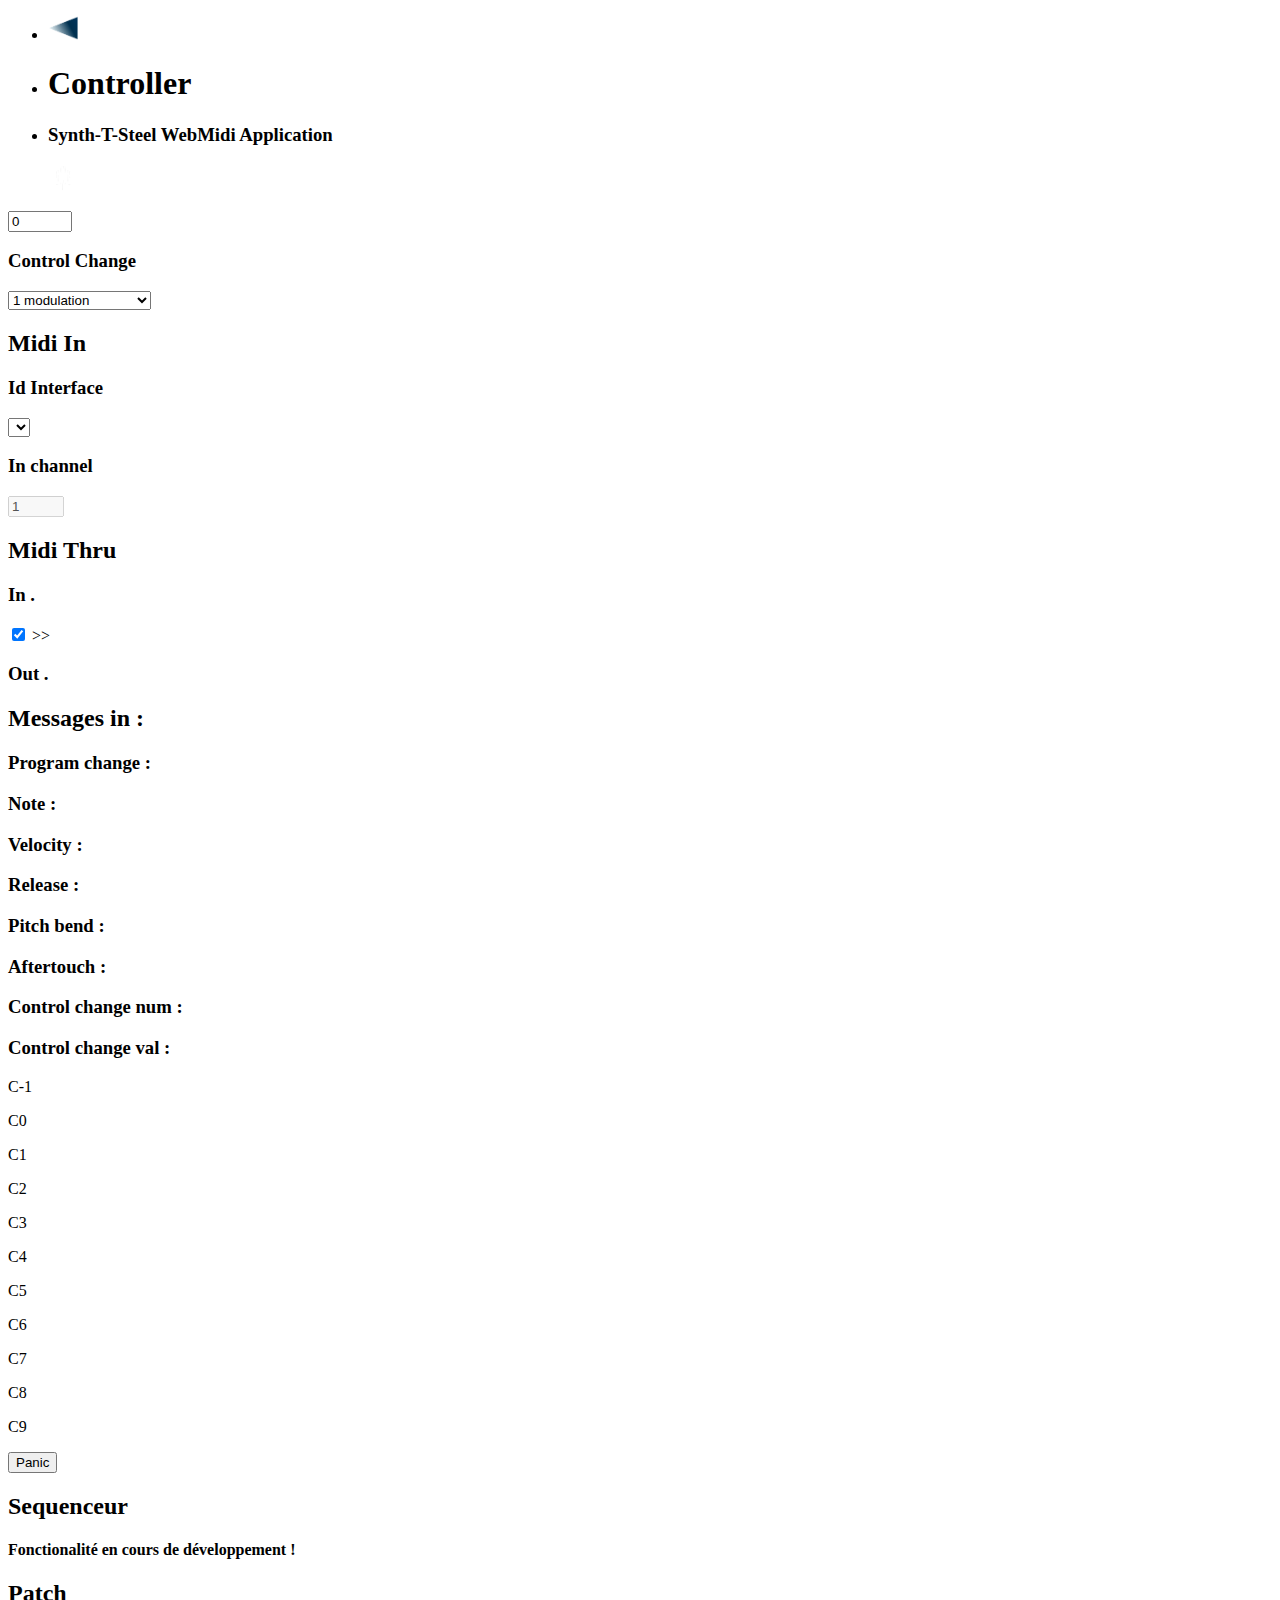
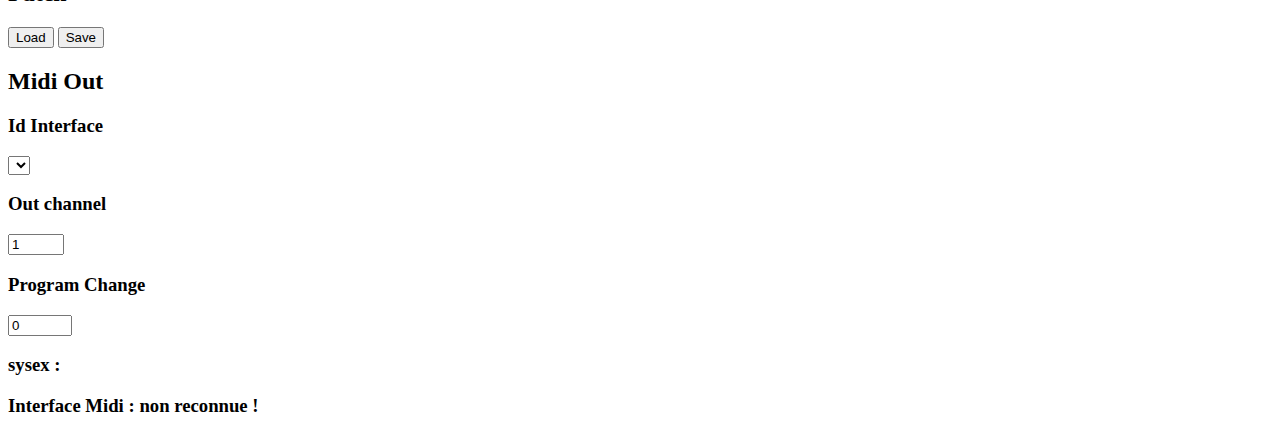
==== alphaJunoPanel.html @ cd599bf4 "Add files via upload" ====
<!DOCTYPE html>
<html lang="fr">
<head>
    <meta charset="UTF-8">
    <meta http-equiv="X-UA-Compatible" content="IE=edge">
    <meta name="viewport" content="width=device-width, initial-scale=1.0">
    <link rel="icon" type="image/png" href="img/icn-STS.png"/>
    <title>Alpha Juno</title>
    <link rel="stylesheet" href="css/style.css">
</head>

<body class="unselectable">
    <!--- Barre de navigation -->
    <nav>  
        <ul>
            <li>
                <div>
                    <a href="./index.html" >
                        <img src="img/icnRetour.png" width="30" height="24" class="power">
                    </a>
                </div>
            </li>
        </ul>
        <ul>
            <li class="horizontale">
                <h1 id="titre-controller"></h1>
                <h1 >Controller</h1>
            </li>            
        </ul>  
        <ul>
            <li>
                <h3 >Synth-T-Steel WebMidi Application</h3>
            </li>
            <img src="img/icn-STS Blanc.png" width="30" height="26" class="">
        </ul>  
    </nav>
    <!---->
    
    
    <!-- Page Juno 2 Panel : contient les controls Sysex du Juno --->
    <main> 
        <!-- Vidéo de présentation -->
        <div class="video invisible"></div>
        <!---->

        <!-- Midi -->
        <section class="midiStandard">
            <!-- Synth -->
            <div class="">
                <div id="device" class="verticale module"></div>
            </div>

            <!-- Control Change -->
            <section>
                <!-- Potentiomètre -->
                <div class="potentiometre" id="stdMidiCtrlChg"></div>
                <!---->
            </section>
            <!---->
            
            <!-- Midi In -->
            <section>
                <div class="module horizontale">
                    <div>
                        <h2 class="select">Midi In</h2>
                        <h3 class="select">Id Interface</h3>
                        <select name="intMidiIn" id="intMidiIn" class="intMidi"></select>
                        
                        <h3  class="select">In channel</h3>
                        <input disabled type="number" name="chnMidiIn"  id="chnMidiIn"  class="val1-16" min="1" max="16" value="1">                         
                        
                        <h2 class="select">Midi Thru</h2>
                        <div class="horizontale">
                            <h3>In .</h3>
                            <div>
                                <input type="checkbox" name="activeThru" id="activeThru" checked>
                                <label class="checkbox" for="activeThru">>></label> 
                            </div>
                            <h3 >Out .</h3>
                        </div>
                    </div>

                    <div>
                        <h2  class="select">Messages in :</h2>
                        <div class="inline" id="pgChgMidiIn">
                            <h3 >Program change :</h3>
                        </div>

                        <div class="inline" id="noteMidiIn">
                            <h3 >Note :</h3>
                        </div>

                        <div class="inline" id="velMidiIn">
                            <h3 >Velocity :</h3>
                        </div>
                        
                        <div class="inline" id="relMidiIn">
                            <h3 >Release :</h3>
                        </div>

                        <div class="inline" id="pitchMidiIn">
                            <h3 >Pitch bend :</h3>
                        </div>
                        
                        <div class="inline" id="aftchMidiIn">
                            <h3 >Aftertouch :</h3>
                        </div>

                        <div class="inline" id="cChgNumMidiIn">
                            <h3 >Control change num :</h3>
                        </div>
                        
                        <div class="inline" id="cChgMidiIn">
                            <h3 >Control change val :</h3>
                        </div>
                    </div>    
                </div>
            </section>
            <!---->
        </section>

        <!-- Clavier virtuel -->
        <section class="clavier overflowAuto verticale" id="clavier"></section>
        <!---->
        
        <!-- Sequenceur -->
        <div class="verticale sequenceur" id="sequenceur">
            <h2>Sequenceur</h2>
            <h4>Fonctionalité en cours de développement !</h4>
        </div>
        <!---->

        <!-------------------------------------------------------------------------------------->
        <!-- Panel -->
        <div class="panel" id="panel">            

            <!-- Patch -->
            <div class="verticale module">
                <h2>Patch</h2>
                <div class="horizontale">
                    <button class="btn-ls" id="load">Load</button>  
                    <button class="btn-ls" id="save">Save</button> 
                </div>

                
                <h2>Midi Out</h2>
                <div class="horizontale">
                    <div class="verticale">
                        <h3>Id Interface</h3>
                        <select name="intMidiOut" class="intMidi" id="intMidiOut"></select>                        
                    </div>
                    
                    <div class="verticale">
                        <h3>Out channel</h3>
                        <input type="number" name="chnMidiOut" id="chnMidiOut" class="val1-16" min="1" max="16" value="1">         
                    </div>
                </div>
                    <div class="verticale">
                        <div class="verticale">
                            <h3 class="select">Program Change</h3>
                            <input type="number" name="pgChgMidiOut" id="pgChgMidiOut" class="val0-127" min="0" max="127" value="0">
                        </div>
                    </div>

                <div class="visusysex">
                    <h3 id="sysex" class="inline">sysex :</h3>
                </div>
            </div>
            

            <!-- Global -->
            <div class = "horizontale">
                <div id="global" class="verticale module"></div>
            </div>

            <!-- Oscillateurs -->
            <div class = "horizontale">
                <!-- DCO -->
                <div id="dco" class="verticale module"></div>
            </div>
            
            <!-- Amplis -->
            <div class="horizontale">
                <!-- VCA -->
                <div id="vca" class="verticale module"></div>
            </div>

            <!-- Filtres -->
            <div class="horizontale">
                <!-- VCF -->
                <div id="vcf" class="verticale module"></div>
            </div>

            
            <!-- Enveloppes -->
            <div class="horizontale">
                <div class="verticale">                    
                    <!-- Env -->
                    <div id="env" class="verticale module"></div>
                </div>
            </div>

            <!-- LFO -->
            <div class="horizontale">
                <!-- LFO -->
                <div id="lfo" class="verticale module"></div>
            </div>

            <!-- Chorus -->
            <div class="horizontale">
                <!-- Chorus -->
                <div id="chorus" class="verticale module"></div>
            </div>
        </div>
        <!-------------------------------------------------------------------------------------->


        <!-- Interface -->
        <section class="infoMidi overflowAuto interfaceDetect" id="interfaceDetect">
            <h3 class="erreur" id="listInt">Interface Midi : non reconnue !</h3>
        </section>    
        <!---->
    </main>


        <!-- Script JS -->
        
            <!-- jQuery CDN
                <script src="jQuery.js"></script>  
            -->
            <script src="https://code.jquery.com/jquery-3.6.0.min.js" integrity="sha256-/xUj+3OJU5yExlq6GSYGSHk7tPXikynS7ogEvDej/m4=" crossorigin="anonymous"></script>
            
            <!-- Elements JS -->
            <script src="fonctions.js"></script>
            <script src="clavier.js"></script> 
            <script src="potentiometre.js"></script>                 
            <script src="miniPot.js"></script> 
            <script src="synths.js"></script> 
            <script src="alphaJunoPanel.js"></script>                
            <script src="alphaJunoMidiCtrl.js"></script> 
            
            <!-- webMidi CDN
                <script src="https://cdnjs.cloudflare.com/ajax/libs/p5.js/1.4.0/p5.js"></script>
                <script src="https://cdn.jsdelivr.net/npm/webmidi@3.0.0-alpha.16/dist/webmidi.iife.js"></script>
            -->
            <!-- webMidi JS -->
            <script src="webmidi.iife.js"></script>
            <script src="WebMidiApp.js"></script>  
            
        <!---->
</body>

</html>
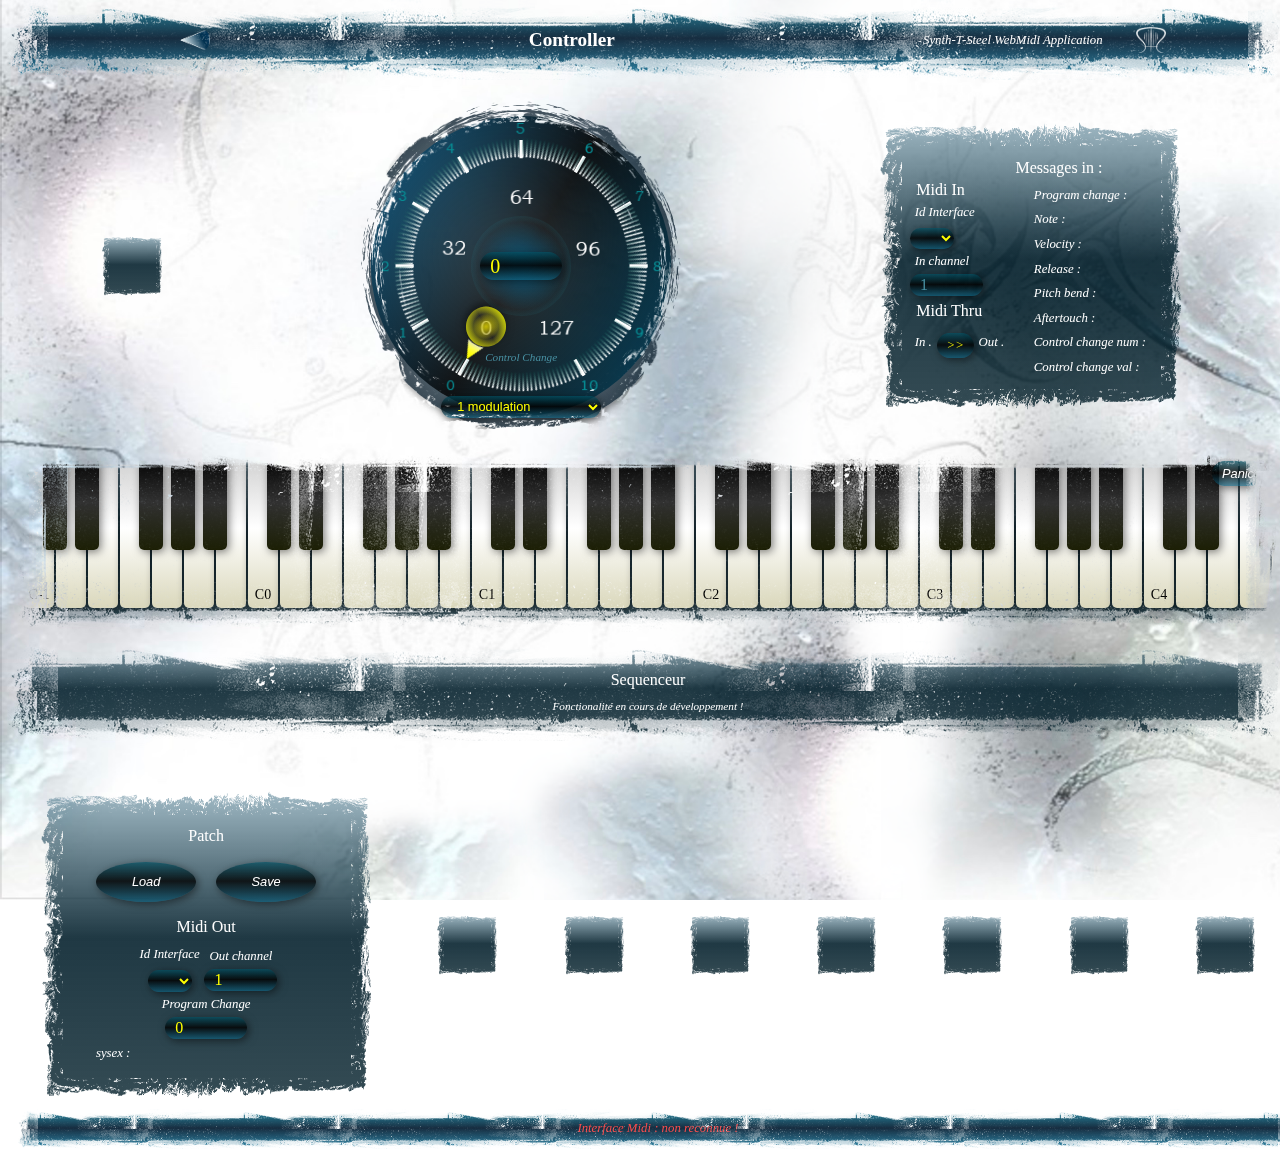
==== commit 63ac389a: "Update alphaJunoPanel.html" ====
--- a/alphaJunoPanel.html
+++ b/alphaJunoPanel.html
@@ -80,7 +80,7 @@
                         </div>
                     </div>
 
-                    <div>
+                    <div id="message-in">
                         <h2  class="select">Messages in :</h2>
                         <div class="inline" id="pgChgMidiIn">
                             <h3 >Program change :</h3>
--- a/css/style.css
+++ b/css/style.css
@@ -0,0 +1,1435 @@
+@charset "UTF-8";
+/* --------------------------------------------------------------------------------------------
+    Tony Steel
+
+    Web-Midi-App
+        style.sass
+            08/04/2022
+    -------------------------------------------------------------------------------------------*/
+/* Import */
+/* Tools */
+/* --------------------------------------------------------------------------------------------
+    Tony Steel
+
+    Web-Midi-App
+        _variables.sass
+            08/04/2022
+    -------------------------------------------------------------------------------------------*/
+/* Variables */
+/* Ombre et Lueur au survol */
+/* Fonds (Background) */
+/* Boutons */
+/* fond Potentiometres */
+/* Couleur */
+/* --------------------------------------------------------------------------------------------
+    Tony Steel
+
+    Web-Midi-App
+        _extends.sass
+            08/04/2022
+    -------------------------------------------------------------------------------------------*/
+/* extends */
+.module {
+  display: -webkit-box;
+  display: -ms-flexbox;
+  display: flex;
+  width: auto;
+  max-width: 95vw;
+  height: auto;
+  -ms-flex-wrap: wrap;
+      flex-wrap: wrap;
+  padding: 30px;
+  background: -webkit-gradient(linear, left bottom, left top, from(rgba(1, 30, 41, 0.8)), color-stop(52.21%, rgba(7, 35, 47, 0.9)), to(rgba(18, 82, 111, 0.4)));
+  background: linear-gradient(0deg, rgba(1, 30, 41, 0.8) 0%, rgba(7, 35, 47, 0.9) 52.21%, rgba(18, 82, 111, 0.4) 100%);
+  -webkit-mask-box-image: url("../img/masque-horizontale.png") 100;
+}
+
+.center {
+  display: -webkit-box;
+  display: -ms-flexbox;
+  display: flex;
+  -webkit-box-align: center;
+      -ms-flex-align: center;
+          align-items: center;
+  -webkit-box-pack: center;
+      -ms-flex-pack: center;
+          justify-content: center;
+}
+
+.bottom {
+  display: -webkit-box;
+  display: -ms-flexbox;
+  display: flex;
+  -webkit-box-align: bottom;
+      -ms-flex-align: bottom;
+          align-items: bottom;
+  -webkit-box-pack: center;
+      -ms-flex-pack: center;
+          justify-content: center;
+}
+
+.verticale {
+  display: -webkit-box;
+  display: -ms-flexbox;
+  display: flex;
+  -webkit-box-orient: vertical;
+  -webkit-box-direction: normal;
+      -ms-flex-direction: column;
+          flex-direction: column;
+  -webkit-box-align: center;
+      -ms-flex-align: center;
+          align-items: center;
+}
+
+.horizontale {
+  display: -webkit-box;
+  display: -ms-flexbox;
+  display: flex;
+  -webkit-box-orient: horizontal;
+  -webkit-box-direction: normal;
+      -ms-flex-direction: row;
+          flex-direction: row;
+  -ms-flex-wrap: wrap;
+      flex-wrap: wrap;
+  -webkit-box-align: center;
+      -ms-flex-align: center;
+          align-items: center;
+}
+
+.space-around {
+  width: 100%;
+  -ms-flex-pack: distribute;
+      justify-content: space-around;
+}
+
+/* --------------------------------------------------------------------------------------------
+    Tony Steel
+
+    Web-Midi-App
+        _mixins.sass
+            08/04/2022
+    -------------------------------------------------------------------------------------------*/
+/* Mixins */
+/* General */
+/* --------------------------------------------------------------------------------------------
+    Tony Steel
+
+    Web-Midi-App
+        _body.sass
+            08/04/2022
+    -------------------------------------------------------------------------------------------*/
+/* Corps de la page */
+body {
+  background: transparent url("../img/Cerfs Volants.png") 0% 0% no-repeat padding-box;
+  background-attachment: fixed;
+  background-size: cover;
+  max-width: 1500px;
+}
+
+main {
+  width: 99vw;
+  margin-top: 30px;
+  padding-top: 1px;
+  -webkit-box-orient: vertical;
+  -webkit-box-direction: normal;
+      -ms-flex-direction: column;
+          flex-direction: column;
+  -ms-flex-pack: distribute;
+      justify-content: space-around;
+}
+
+.unselectable {
+  -webkit-user-select: none;
+     -moz-user-select: none;
+      -ms-user-select: none;
+          user-select: none;
+}
+
+/* Texte */
+html {
+  font-family: Bookman Old Style;
+  font-size: 16px;
+  font-style: normal;
+  font-weight: normal;
+  text-align: left;
+  vertical-align: top;
+  color: white;
+}
+
+a {
+  display: -webkit-box;
+  display: -ms-flexbox;
+  display: flex;
+  text-align: center;
+  font-size: 0.8em;
+  font-weight: normal;
+  font-style: italic;
+  color: white;
+}
+
+h1 {
+  font-size: 1.2em;
+  font-style: normal;
+  font-weight: bold;
+  margin: 0.4rem;
+}
+
+h2 {
+  font-size: 1em;
+  font-weight: normal;
+  font-style: normal;
+  color: white;
+  margin: 0.4rem;
+}
+
+h3 {
+  font-size: 0.8em;
+  font-weight: normal;
+  font-style: italic;
+  color: white;
+  margin: 0.3rem;
+}
+
+h4 {
+  font-size: 0.7em;
+  font-weight: normal;
+  font-style: italic;
+  color: white;
+  margin: 0.3rem;
+}
+
+p {
+  color: yellow;
+  margin: 0.2rem;
+}
+
+/* --------------------------------------------------------------------------------------------
+    Tony Steel
+
+    Web-Midi-App
+        _nav.sass
+            08/04/2022
+    -------------------------------------------------------------------------------------------*/
+/* Barre de navigation */
+nav {
+  z-index: 3;
+  width: 100vw;
+  height: 80px;
+  position: fixed;
+  margin-top: -30px;
+  background: -webkit-gradient(linear, left bottom, left top, from(rgba(21, 126, 164, 0.9)), color-stop(52.21%, rgba(10, 33, 53, 0.95)), to(rgba(17, 134, 163, 0.9)));
+  background: linear-gradient(0deg, rgba(21, 126, 164, 0.9) 0%, rgba(10, 33, 53, 0.95) 52.21%, rgba(17, 134, 163, 0.9) 100%);
+  -webkit-mask-box-image: url("../img/Trame2.png") 40 repeat;
+  display: -webkit-box;
+  display: -ms-flexbox;
+  display: flex;
+  -ms-flex-pack: distribute;
+      justify-content: space-around;
+}
+
+nav > ul {
+  list-style: none;
+  display: -webkit-box;
+  display: -ms-flexbox;
+  display: flex;
+  -webkit-box-pack: center;
+      -ms-flex-pack: center;
+          justify-content: center;
+  -webkit-column-gap: 1em;
+          column-gap: 1em;
+  -webkit-box-align: center;
+      -ms-flex-align: center;
+          align-items: center;
+}
+
+#thePool {
+  display: -webkit-box;
+  display: -ms-flexbox;
+  display: flex;
+  -webkit-box-align: center;
+      -ms-flex-align: center;
+          align-items: center;
+}
+
+/* --------------------------------------------------------------------------------------------
+    Tony Steel
+
+    Web-Midi-App
+        _footer.sass
+            08/04/2022
+    -------------------------------------------------------------------------------------------*/
+/* Pied de page */
+.interfaceDetect {
+  width: 100vw;
+  height: 40px;
+  text-align: center;
+  background: -webkit-gradient(linear, left bottom, left top, from(rgba(21, 126, 164, 0.9)), color-stop(52.21%, rgba(10, 33, 53, 0.95)), to(rgba(17, 134, 163, 0.9)));
+  background: linear-gradient(0deg, rgba(21, 126, 164, 0.9) 0%, rgba(10, 33, 53, 0.95) 52.21%, rgba(17, 134, 163, 0.9) 100%);
+  -webkit-mask-box-image: url("../img/Trame2.png") 50 repeat;
+}
+
+.interfaceDetect > h3 {
+  color: white;
+  margin-top: 12px;
+}
+
+.interfaceDetect .erreur {
+  color: #f94c4c;
+}
+
+/* Layout */
+/* --------------------------------------------------------------------------------------------
+    Tony Steel
+
+    Web-Midi-App
+        _panel.sass
+            08/04/2022
+    -------------------------------------------------------------------------------------------*/
+/* Panneau de controls modulaires */
+.panel {
+  display: -webkit-box;
+  display: -ms-flexbox;
+  display: flex;
+  -ms-flex-wrap: wrap;
+      flex-wrap: wrap;
+  -ms-flex-pack: distribute;
+      justify-content: space-around;
+  -webkit-box-align: center;
+      -ms-flex-align: center;
+          align-items: center;
+  justify-items: center;
+  align-items: center;
+  width: 100vw;
+  padding-top: 50px;
+  /* @extend pour l'exercice mais dans ce cas présent il ne sert à rien */
+}
+
+.midiStandard {
+  display: -webkit-box;
+  display: -ms-flexbox;
+  display: flex;
+  -ms-flex-wrap: wrap;
+      flex-wrap: wrap;
+  -ms-flex-pack: distribute;
+      justify-content: space-around;
+  -webkit-box-align: center;
+      -ms-flex-align: center;
+          align-items: center;
+  margin-top: 60px;
+}
+
+.stdMidiCtrlChg > h3 {
+  color: black;
+}
+
+.infoMidi {
+  margin: 10px;
+  display: -webkit-box;
+  display: -ms-flexbox;
+  display: flex;
+  -webkit-box-orient: vertical;
+  -webkit-box-direction: normal;
+      -ms-flex-direction: column;
+          flex-direction: column;
+  -webkit-box-align: top;
+      -ms-flex-align: top;
+          align-items: top;
+  margin-left: 10px;
+}
+
+.visusysex {
+  width: 270px;
+  height: 30px;
+  display: -webkit-box;
+  display: -ms-flexbox;
+  display: flex;
+}
+
+.overflowAuto {
+  overflow: auto;
+}
+
+.overflowScroll {
+  overflow: scroll;
+}
+
+.overflowHidden {
+  overflow: hidden;
+}
+
+.inline {
+  display: -webkit-box;
+  display: -ms-flexbox;
+  display: flex;
+  -webkit-box-orient: horizontal;
+  -webkit-box-direction: normal;
+      -ms-flex-direction: row;
+          flex-direction: row;
+  -webkit-box-pack: start;
+      -ms-flex-pack: start;
+          justify-content: flex-start;
+  -webkit-box-align: center;
+      -ms-flex-align: center;
+          align-items: center;
+  padding-left: 20px;
+}
+
+ul {
+  display: -webkit-box;
+  display: -ms-flexbox;
+  display: flex;
+  -ms-flex-pack: distribute;
+      justify-content: space-around;
+  list-style-type: none;
+}
+
+li {
+  margin: 10px;
+}
+
+.power {
+  border-radius: 20px;
+}
+
+.power:hover {
+  -webkit-filter: sepia(100%);
+          filter: sepia(100%);
+}
+
+.cell {
+  width: 84px;
+  height: 90p;
+  padding: 4px;
+  display: -webkit-box;
+  display: -ms-flexbox;
+  display: flex;
+  -webkit-box-pack: center;
+      -ms-flex-pack: center;
+          justify-content: center;
+  -webkit-box-align: center;
+      -ms-flex-align: center;
+          align-items: center;
+  margin-top: 0px;
+  /*border: 1px solid rgb(255, 255, 255);*/
+}
+
+.cell-double {
+  width: 176px;
+  height: 84px;
+  display: -webkit-box;
+  display: -ms-flexbox;
+  display: flex;
+  -webkit-box-pack: center;
+      -ms-flex-pack: center;
+          justify-content: center;
+  -webkit-box-align: center;
+      -ms-flex-align: center;
+          align-items: center;
+  /*border: 1px solid rgb(255, 255, 255);*/
+}
+
+.cell-demi-double {
+  width: 164px;
+  height: 42px;
+  display: -webkit-box;
+  display: -ms-flexbox;
+  display: flex;
+  -webkit-box-pack: center;
+      -ms-flex-pack: center;
+          justify-content: center;
+  -webkit-box-align: center;
+      -ms-flex-align: center;
+          align-items: center;
+  /*border: 1px solid rgb(255, 255, 255);*/
+}
+
+.titre {
+  padding-top: 0px;
+}
+
+/*--------------------------------------------------------------------------------------------------*/
+/* Sequenceur */
+.seq {
+  width: auto;
+  height: auto;
+  -ms-flex-wrap: wrap;
+      flex-wrap: wrap;
+  -webkit-box-pack: center;
+      -ms-flex-pack: center;
+          justify-content: center;
+  margin: 10px;
+}
+
+.seqCmd {
+  margin-top: 10px;
+}
+
+/* Components */
+/* --------------------------------------------------------------------------------------------
+    Tony Steel
+
+    Web-Midi-App
+        _image.sass
+            08/04/2022
+    -------------------------------------------------------------------------------------------*/
+/* Images */
+img {
+  margin: 3px;
+  font-size: 1.2em;
+  font-style: normal;
+  font-weight: bold;
+}
+
+.image {
+  width: 300px;
+  -webkit-mask-box-image: url("../img/Trame2.png");
+}
+
+.logo {
+  -webkit-box-shadow: 2px 2px 8px 0px rgba(0, 0, 0, 0.5);
+          box-shadow: 2px 2px 8px 0px rgba(0, 0, 0, 0.5);
+  width: 110px;
+}
+
+.logo:hover {
+  -webkit-box-shadow: 0px 0px 15px 2px rgba(255, 255, 255, 0.4);
+          box-shadow: 0px 0px 15px 2px rgba(255, 255, 255, 0.4);
+}
+
+.icn {
+  width: 40px;
+  background: linear-gradient(-30deg, rgba(0, 99, 152, 0.7) 0%, rgba(0, 0, 0, 0.8) 50%, #094762 100%);
+  -webkit-box-shadow: 2px 2px 8px 0px rgba(0, 0, 0, 0.5);
+          box-shadow: 2px 2px 8px 0px rgba(0, 0, 0, 0.5);
+}
+
+.icn:hover {
+  -webkit-box-shadow: 0px 0px 15px 2px rgba(255, 255, 255, 0.4);
+          box-shadow: 0px 0px 15px 2px rgba(255, 255, 255, 0.4);
+}
+
+/* Vidéos en incrustation */
+.video {
+  z-index: 2;
+  position: absolute;
+  width: 70vw;
+  height: 40vw;
+  margin: 10vw;
+  top: 2em;
+  left: 1em;
+  background: -webkit-gradient(linear, left bottom, left top, from(rgba(1, 30, 41, 0.7)), color-stop(52.21%, rgba(7, 48, 59, 0.8)), to(rgba(67, 103, 128, 0.6)));
+  background: linear-gradient(0deg, rgba(1, 30, 41, 0.7) 0%, rgba(7, 48, 59, 0.8) 52.21%, rgba(67, 103, 128, 0.6) 100%);
+  -webkit-mask-box-image: url("../img/masque-horizontale.png") 100;
+}
+
+.invisible {
+  display: none;
+}
+
+iframe {
+  width: 100%;
+  height: 100%;
+  margin: 0vw;
+}
+
+/* --------------------------------------------------------------------------------------------
+    Tony Steel
+
+    Web-Midi-App
+        _body.sass
+            08/04/2022
+    -------------------------------------------------------------------------------------------*/
+/* Clavier virtuel: 10 octaves de C-1 à C9 */
+.clavier {
+  z-index: 1;
+  width: 97.5vw;
+  height: 180px;
+  padding: 10px;
+  display: -webkit-box;
+  display: -ms-flexbox;
+  display: flex;
+  position: -webkit-sticky;
+  position: sticky;
+  top: 70px;
+  -webkit-box-align: start;
+      -ms-flex-align: start;
+          align-items: flex-start;
+  -webkit-mask-box-image: url("../img/Trame2.png") 30 repeat;
+}
+
+/*---*/
+/* Icone d'ouverture clavier */
+/*---*/
+/* div Touches blanches */
+.clavBlanche {
+  display: -webkit-box;
+  display: -ms-flexbox;
+  display: flex;
+  -webkit-box-align: bottom;
+      -ms-flex-align: bottom;
+          align-items: bottom;
+  position: absolute;
+  height: inherit;
+  padding: 5px;
+  top: 1px;
+  margin: 0px;
+  background: -webkit-gradient(linear, left bottom, left top, from(rgba(1, 30, 41, 0.8)), color-stop(52.21%, rgba(7, 35, 47, 0.9)), to(rgba(18, 82, 111, 0.4)));
+  background: linear-gradient(0deg, rgba(1, 30, 41, 0.8) 0%, rgba(7, 35, 47, 0.9) 52.21%, rgba(18, 82, 111, 0.4) 100%);
+  -webkit-mask-box-image: url("../img/Trame2.png") 50 repeat;
+}
+
+/*---*/
+/* div Touches noires */
+.clavNoire {
+  display: -webkit-box;
+  display: -ms-flexbox;
+  display: flex;
+  position: absolute;
+  top: 13px;
+  padding-left: 16px;
+  padding-top: 0px;
+}
+
+/*---*/
+/* Touche blanche */
+.tchBlanche {
+  width: 30px;
+  height: 160px;
+  margin: 1px;
+  padding: 0;
+  border-radius: 5px;
+  background: -webkit-gradient(linear, left bottom, left top, from(#dad7bb), color-stop(white), to(#cacaca));
+  background: linear-gradient(0deg, #dad7bb, white, #cacaca);
+  -webkit-box-shadow: 2px 2px 8px 0px rgba(0, 0, 0, 0.5);
+          box-shadow: 2px 2px 8px 0px rgba(0, 0, 0, 0.5);
+  display: -webkit-box;
+  display: -ms-flexbox;
+  display: flex;
+  position: static;
+  -webkit-box-align: end;
+      -ms-flex-align: end;
+          align-items: flex-end;
+  -webkit-box-pack: center;
+      -ms-flex-pack: center;
+          justify-content: center;
+  /*-*/
+}
+
+/* Repére C-1 à C9 */
+.nOct {
+  margin: 1px;
+  margin-bottom: 5px;
+  font-size: 14px;
+  text-align: center;
+  color: black;
+}
+
+/* Survol de la touche blanche */
+.tchBlanche:hover {
+  -webkit-box-shadow: 0px 0px 15px 2px rgba(255, 255, 255, 0.4);
+          box-shadow: 0px 0px 15px 2px rgba(255, 255, 255, 0.4);
+  background: -webkit-gradient(linear, left bottom, left top, from(#b9a917), color-stop(#e7dd4f), to(#bfc093));
+  background: linear-gradient(0deg, #b9a917, #e7dd4f, #bfc093);
+  cursor: pointer;
+  /*-*/
+}
+
+/* Note On sur la touche blanche */
+.tchBlancheOn {
+  background: -webkit-gradient(linear, left bottom, left top, from(#b9a911), color-stop(#d1c408), to(#bfc093));
+  background: linear-gradient(0deg, #b9a911, #d1c408, #bfc093);
+  /*-*/
+}
+
+/* Clic sur la touche blanche */
+.tchBlancheClic {
+  background: -webkit-gradient(linear, left bottom, left top, from(#1d8337), color-stop(#15c515), to(#72866f));
+  background: linear-gradient(0deg, #1d8337, #15c515, #72866f);
+  /*-*/
+}
+
+/*---*/
+/* Touche Noire */
+.tchNoire {
+  width: 24px;
+  height: 95px;
+  margin-top: 0;
+  margin-left: 4px;
+  margin-right: 4px;
+  padding: 0;
+  border-radius: 5px;
+  background: -webkit-gradient(linear, left bottom, left top, from(#1c1f05), color-stop(#303030), to(black));
+  background: linear-gradient(0deg, #1c1f05, #303030, black);
+  -webkit-box-shadow: 2px 2px 8px 0px rgba(0, 0, 0, 0.5);
+          box-shadow: 2px 2px 8px 0px rgba(0, 0, 0, 0.5);
+  /*-*/
+}
+
+/* survol de la touche noire */
+.tchNoire:hover {
+  -webkit-box-shadow: 0px 0px 15px 2px rgba(255, 255, 255, 0.4);
+          box-shadow: 0px 0px 15px 2px rgba(255, 255, 255, 0.4);
+  background: -webkit-gradient(linear, left bottom, left top, from(#5c5716), color-stop(#bdaf18), to(#383606));
+  background: linear-gradient(0deg, #5c5716, #bdaf18, #383606);
+  cursor: pointer;
+}
+
+/* NoteOn sur la touche noire */
+.tchNoireOn {
+  background: -webkit-gradient(linear, left bottom, left top, from(#2c2a0b), color-stop(#a89b05), to(#383606));
+  background: linear-gradient(0deg, #2c2a0b, #a89b05, #383606);
+}
+
+/* clic sur la touche noire */
+.tchNoireClic {
+  background: -webkit-gradient(linear, left bottom, left top, from(#0e3b15), color-stop(#117e17), to(#063809));
+  background: linear-gradient(0deg, #0e3b15, #117e17, #063809);
+}
+
+/* Bouton Panic */
+.panic {
+  position: relative;
+  margin-left: 1194px;
+  margin-top: 10px;
+}
+
+/* --------------------------------------------------------------------------------------------
+    Tony Steel
+
+    Web-Midi-App
+        _body.sass
+            08/04/2022
+    -------------------------------------------------------------------------------------------*/
+/* Sequenceur */
+.sequenceur {
+  display: -webkit-box;
+  display: -ms-flexbox;
+  display: flex;
+  -webkit-box-align: center;
+      -ms-flex-align: center;
+          align-items: center;
+  -webkit-box-pack: center;
+      -ms-flex-pack: center;
+          justify-content: center;
+  position: relative;
+  width: 100vw;
+  height: 100px;
+  padding: 0px;
+  padding-top: 0px;
+  top: 0px;
+  margin: 0px;
+  background: -webkit-gradient(linear, left bottom, left top, from(rgba(1, 30, 41, 0.8)), color-stop(52.21%, rgba(7, 35, 47, 0.9)), to(rgba(18, 82, 111, 0.4)));
+  background: linear-gradient(0deg, rgba(1, 30, 41, 0.8) 0%, rgba(7, 35, 47, 0.9) 52.21%, rgba(18, 82, 111, 0.4) 100%);
+  -webkit-mask-box-image: url("../img/Trame2.png") 50 repeat;
+}
+
+/* --------------------------------------------------------------------------------------------
+    Tony Steel
+
+    Web-Midi-App
+        _potentiometre.sass
+            08/04/2022
+    -------------------------------------------------------------------------------------------*/
+/* Grand potentiometre * */
+/* Font Potentiomètre : dégradé radial sous masque */
+.potentiometre {
+  width: 320px;
+  height: 330px;
+  border-radius: 200px;
+  margin: 10px;
+  display: -ms-grid;
+  display: grid;
+  -webkit-box-align: center;
+      -ms-flex-align: center;
+          align-items: center;
+  justify-items: center;
+  -webkit-mask-box-image: url(../img/potentiometre/masque-pot.png) 20;
+  background: -webkit-radial-gradient(50% 50%, circle farthest-corner, rgba(0, 111, 152, 0.1) 0.02%, rgba(2, 20, 34, 0.904) 85%, rgba(9, 87, 98, 0.9) 100%);
+  -webkit-box-shadow: 2px 2px 8px 0px rgba(0, 0, 0, 0.5);
+          box-shadow: 2px 2px 8px 0px rgba(0, 0, 0, 0.5);
+}
+
+/*---*/
+/* Fond du grand cercle: dégradé linèaire. Tourne à l'envers du curseur */
+.Fond-lin {
+  width: 300px;
+  height: 300px;
+  border-radius: 150px;
+  display: -ms-grid;
+  display: grid;
+  -webkit-box-align: center;
+      -ms-flex-align: center;
+          align-items: center;
+  justify-items: center;
+  -webkit-transform: rotate(150deg);
+          transform: rotate(150deg);
+  background: linear-gradient(-30deg, rgba(0, 99, 152, 0.7) 0%, rgba(0, 0, 0, 0.8) 50%, #094762 100%);
+}
+
+/*---*/
+/* Références de 0 à 10  bleu et Références de 0 à 127  blanche */
+.ref-0-10 {
+  width: 300px;
+  height: 300px;
+  border-radius: 150px;
+  margin-left: 0px;
+  margin-top: 0px;
+  display: -ms-grid;
+  display: grid;
+  -webkit-box-align: center;
+      -ms-flex-align: center;
+          align-items: center;
+  justify-items: center;
+  position: absolute;
+  background-image: url("../img/potentiometre/refnum.png");
+  background-repeat: no-repeat;
+  background-position-x: 9px;
+  background-position-y: 4px;
+  background-size: 94%;
+}
+
+/*---*/
+/* Petit cercle central : contient l'input de valeur 0-127 */
+.cercle-centre {
+  width: 100px;
+  height: 100px;
+  border-radius: 50px;
+  display: -ms-inline-grid;
+  display: inline-grid;
+  -webkit-box-align: center;
+      -ms-flex-align: center;
+          align-items: center;
+  justify-items: center;
+  position: absolute;
+  font-size: 30px;
+  background: -webkit-radial-gradient(50% 50%, circle farthest-corner, rgba(0, 96, 139, 0.7) 10%, rgba(0, 54, 70, 0) 62%, rgba(36, 133, 148, 0.5) 100%);
+}
+
+/* input valeur 0-127 */
+.valPot {
+  font-size: 20px;
+  width: 62px;
+  height: 24px;
+  border-radius: 20px;
+}
+
+/* Fleches d'incrémentation/ décrémentation  */
+/*---*/
+/* Curseur */
+/* Graduations blanches de 0 à 10 */
+.graduations {
+  width: 300px;
+  height: 300px;
+  border-radius: 150px;
+  position: absolute;
+  display: -ms-grid;
+  display: grid;
+  -webkit-box-align: center;
+      -ms-flex-align: center;
+          align-items: center;
+  justify-items: center;
+  background-image: url("../img/potentiometre/rep-graduations.png");
+  background-repeat: no-repeat;
+  background-position-x: 24px;
+  background-position-y: 24px;
+}
+
+/* Cercle centrale du curseur: sert de référence d'alignement et de rotation */
+.curseur {
+  width: 300px;
+  height: 300px;
+  border-radius: 150px;
+  position: absolute;
+  display: -ms-grid;
+  display: grid;
+  -webkit-box-align: center;
+      -ms-flex-align: center;
+          align-items: center;
+  justify-items: center;
+  -webkit-transform: rotate(-150deg);
+          transform: rotate(-150deg);
+  background-image: url("../img/potentiometre/curseur.png");
+  background-repeat: no-repeat;
+  background-position-x: 24px;
+  background-position-y: 24px;
+}
+
+/* Rotation du curseur: flèche, anneau de graduations, bille sur 300° max */
+@-webkit-keyframes rotation-curseur {
+  from {
+    -webkit-transform: rotate(-150deg);
+            transform: rotate(-150deg);
+  }
+  to {
+    -webkit-transform: rotate(150deg);
+            transform: rotate(150deg);
+  }
+}
+@keyframes rotation-curseur {
+  from {
+    -webkit-transform: rotate(-150deg);
+            transform: rotate(-150deg);
+  }
+  to {
+    -webkit-transform: rotate(150deg);
+            transform: rotate(150deg);
+  }
+}
+
+/* Bille curseur: container permetant la rotation par rapport au centre du potentiomètre */
+.bille-cont {
+  width: 300px;
+  height: 300px;
+  border-radius: 150px;
+  position: absolute;
+  display: -ms-grid;
+  display: grid;
+  -webkit-box-align: center;
+      -ms-flex-align: center;
+          align-items: center;
+  justify-items: center;
+  -webkit-transform: rotate(-150deg);
+          transform: rotate(-150deg);
+}
+
+/* Bille curseur: dégradé radial */
+.bille-cir {
+  width: 40px;
+  height: 40px;
+  border-radius: 20px;
+  position: absolute;
+  display: -ms-grid;
+  display: grid;
+  -webkit-box-align: center;
+      -ms-flex-align: center;
+          align-items: center;
+  justify-items: center;
+  margin-bottom: 140px;
+  background: -webkit-radial-gradient(50% 50%, circle closest-corner, #cec705 0%, rgba(100, 55, 31, 0) 45%, #fbff00 100%);
+  -webkit-box-shadow: 2px 2px 8px 0px rgba(0, 0, 0, 0.5);
+          box-shadow: 2px 2px 8px 0px rgba(0, 0, 0, 0.5);
+}
+
+/* Bille curseur: dégradé radial au survole souris */
+.bille-cir:hover {
+  background: -webkit-radial-gradient(50% 50%, circle closest-corner, white 0%, rgba(255, 255, 255, 0) 45%, #fafafa 100%);
+  -webkit-box-shadow: 0px 0px 15px 2px rgba(255, 255, 255, 0.4);
+          box-shadow: 0px 0px 15px 2px rgba(255, 255, 255, 0.4);
+  cursor: pointer;
+}
+
+/* Bille curseur: dégradé linéaire en superposition, tourne sur elle même */
+.bille-lin {
+  width: 40px;
+  height: 40px;
+  border-radius: 20px;
+  position: absolute;
+  display: -ms-grid;
+  display: grid;
+  -webkit-box-align: center;
+      -ms-flex-align: center;
+          align-items: center;
+  justify-items: center;
+  -webkit-transform: rotate(-150deg);
+          transform: rotate(-150deg);
+  background: -webkit-gradient(linear, left bottom, left top, from(rgba(235, 235, 5, 0.46)), color-stop(50%, rgba(101, 39, 6, 0.09)), to(rgba(251, 255, 0, 0.53)));
+  background: linear-gradient(0deg, rgba(235, 235, 5, 0.46) 0%, rgba(101, 39, 6, 0.09) 50%, rgba(251, 255, 0, 0.53) 100%);
+}
+
+/*---*/
+/* Selecteur de control change */
+.titre {
+  position: absolute;
+  display: -ms-grid;
+  display: grid;
+  -webkit-box-align: center;
+      -ms-flex-align: center;
+          align-items: center;
+  justify-items: center;
+  width: auto;
+  height: auto;
+  margin-top: 232px;
+}
+
+.titre > h3 {
+  margin-bottom: 30px;
+  font-size: 0.7rem;
+  color: #4890a2;
+}
+
+/*---*/
+/* --------------------------------------------------------------------------------------------
+    Tony Steel
+
+    Web-Midi-App
+        _miniPotentiometre.sass
+            08/04/2022
+    -------------------------------------------------------------------------------------------*/
+/* Mini Potentiomètres */
+/* Fond potentiomètre */
+.pot {
+  width: 70px;
+  height: 70px;
+  margin: 0px 0px 15px 0px;
+  display: -ms-grid;
+  display: grid;
+  -webkit-box-align: center;
+      -ms-flex-align: center;
+          align-items: center;
+  justify-items: center;
+  font-size: 14px;
+}
+
+.pot-fond {
+  width: 70px;
+  height: 70px;
+  border-radius: 35px;
+  background: linear-gradient(-30deg, rgba(0, 99, 152, 0.7) 0%, rgba(0, 0, 0, 0.8) 50%, #094762 100%);
+  -webkit-box-shadow: 2px 2px 8px 0px rgba(0, 0, 0, 0.5);
+          box-shadow: 2px 2px 8px 0px rgba(0, 0, 0, 0.5);
+}
+
+/* Graduations blanches de 0 à 10 */
+.rep-graduations {
+  width: 60px;
+  height: 60px;
+  border-radius: 30px;
+  position: absolute;
+  display: -ms-grid;
+  display: grid;
+  -webkit-box-align: center;
+      -ms-flex-align: center;
+          align-items: center;
+  justify-items: center;
+  background-image: url("../img/potentiometre/rep-graduations.png");
+  background-size: 60px;
+  background-repeat: no-repeat;
+  background-position-x: 0px;
+  background-position-y: 0px;
+}
+
+/* Cercle centrale du curseur: sert de référence d'alignement et de rotation */
+.curseur-cir {
+  width: 70px;
+  height: 70px;
+  border-radius: 35px;
+  position: absolute;
+  display: -ms-grid;
+  display: grid;
+  -webkit-box-align: center;
+      -ms-flex-align: center;
+          align-items: center;
+  justify-items: center;
+  -webkit-transform: rotate(-150deg);
+          transform: rotate(-150deg);
+  background-image: url("../img/potentiometre/curseur-miniPot-off.png");
+  background-size: 10px;
+  background-repeat: no-repeat;
+  background-position-x: 30px;
+  background-position-y: 5px;
+}
+
+.curseur-cir:hover {
+  -webkit-box-shadow: 0px 0px 15px 2px rgba(255, 255, 255, 0.4);
+          box-shadow: 0px 0px 15px 2px rgba(255, 255, 255, 0.4);
+  cursor: pointer;
+}
+
+/* Rotation du curseur: flèche, anneau de graduations, bille sur 300° max */
+@-webkit-keyframes rotation-curseur-cir {
+  from {
+    -webkit-transform: rotate(-150deg);
+            transform: rotate(-150deg);
+  }
+  to {
+    -webkit-transform: rotate(150deg);
+            transform: rotate(150deg);
+  }
+}
+@keyframes rotation-curseur-cir {
+  from {
+    -webkit-transform: rotate(-150deg);
+            transform: rotate(-150deg);
+  }
+  to {
+    -webkit-transform: rotate(150deg);
+            transform: rotate(150deg);
+  }
+}
+
+.curseur-cir-actif {
+  background-image: url("../img/potentiometre/curseur-miniPot-on.png");
+}
+
+/* Cercle centrale : dégradé radial */
+.pot-cir {
+  width: 40px;
+  height: 40px;
+  border-radius: 20px;
+  display: -ms-grid;
+  display: grid;
+  position: absolute;
+  -webkit-box-align: center;
+      -ms-flex-align: center;
+          align-items: center;
+  justify-items: center;
+  background: -webkit-radial-gradient(50% 50%, circle closest-corner, rgba(0, 99, 152, 0.5) 0%, rgba(0, 0, 0, 0.7) 50%, #094762 100%);
+  /* Cercle centrale : dégradé radial au survole souris */
+}
+
+.pot-cir:hover {
+  background: -webkit-radial-gradient(50% 50%, circle closest-corner, white 0%, rgba(255, 255, 255, 0) 45%, #fafafa 100%);
+  cursor: pointer;
+}
+
+/* Cercle centrale : dégradé linéaire en superposition, tourne sur elle même */
+.pot-lin {
+  width: 40px;
+  height: 40px;
+  border-radius: 20px;
+  display: -ms-grid;
+  display: grid;
+  position: absolute;
+  -webkit-box-align: center;
+      -ms-flex-align: center;
+          align-items: center;
+  justify-items: center;
+  -webkit-transform: rotate(-150deg);
+          transform: rotate(-150deg);
+  background: -webkit-gradient(linear, left bottom, left top, from(rgba(0, 99, 152, 0.5)), color-stop(50%, rgba(0, 0, 0, 0.5)), to(rgba(9, 71, 98, 0.9)));
+  background: linear-gradient(0deg, rgba(0, 99, 152, 0.5) 0%, rgba(0, 0, 0, 0.5) 50%, rgba(9, 71, 98, 0.9) 100%);
+}
+
+/* Valeur du potentiomètre */
+.pot-val {
+  position: absolute;
+  -ms-flex-line-pack: center;
+      align-content: center;
+  -webkit-box-pack: center;
+      -ms-flex-pack: center;
+          justify-content: center;
+  font-size: 0.8em;
+  font-weight: normal;
+  font-style: italic;
+  text-align: center;
+  background: none;
+  -webkit-box-shadow: none;
+          box-shadow: none;
+  width: 22px;
+  height: 10px;
+  color: #4890a2;
+}
+
+.pot-val:hover {
+  -webkit-box-shadow: none;
+          box-shadow: none;
+  cursor: pointer;
+}
+
+.pot-val-actif {
+  color: yellow;
+}
+
+/* Boutons sur mini potentiometre */
+.btn-pot {
+  height: 8px;
+  border-radius: 100%;
+  padding: 5px 10px 5px 10px;
+  background: -webkit-gradient(linear, left bottom, left top, from(rgba(14, 95, 124, 0.7)), color-stop(52.21%, rgba(0, 0, 0, 0.8)), to(rgba(1, 79, 97, 0.7)));
+  background: linear-gradient(0deg, rgba(14, 95, 124, 0.7) 0%, rgba(0, 0, 0, 0.8) 52.21%, rgba(1, 79, 97, 0.7) 100%);
+  -webkit-box-shadow: 2px 2px 8px 0px rgba(0, 0, 0, 0.5);
+          box-shadow: 2px 2px 8px 0px rgba(0, 0, 0, 0.5);
+  border: none;
+  display: -webkit-box;
+  display: -ms-flexbox;
+  display: flex;
+  -webkit-box-align: center;
+      -ms-flex-align: center;
+          align-items: center;
+  -webkit-box-pack: center;
+      -ms-flex-pack: center;
+          justify-content: center;
+  margin-top: -10px;
+  color: #4890a2;
+  font-size: 0.8em;
+  font-weight: normal;
+  font-style: italic;
+}
+
+.btn-pot:hover {
+  -webkit-box-shadow: 0px 0px 15px 2px rgba(255, 255, 255, 0.4);
+          box-shadow: 0px 0px 15px 2px rgba(255, 255, 255, 0.4);
+  cursor: pointer;
+}
+
+/* Etiquettes sur mini potentiomètres */
+.etiq-pot {
+  margin-top: 80px;
+  color: white;
+  position: absolute;
+  display: -ms-grid;
+  display: grid;
+  -webkit-box-align: center;
+      -ms-flex-align: center;
+          align-items: center;
+  justify-items: center;
+}
+
+/* --------------------------------------------------------------------------------------------
+    Tony Steel
+
+    Web-Midi-App
+        _inputs.sass
+            08/04/2022
+    -------------------------------------------------------------------------------------------*/
+/* Entrées */
+input {
+  display: inline-block;
+  width: auto;
+  padding: 2px 10px 2px 10px;
+  border-radius: 1rem;
+  -webkit-box-shadow: 2px 2px 8px 0px rgba(0, 0, 0, 0.5);
+          box-shadow: 2px 2px 8px 0px rgba(0, 0, 0, 0.5);
+  border: none;
+  color: yellow;
+  font-family: Bookman Old Style;
+  font-size: 1em;
+  background: -webkit-gradient(linear, left bottom, left top, from(rgba(14, 95, 124, 0.7)), color-stop(52.21%, rgba(0, 0, 0, 0.8)), to(rgba(1, 79, 97, 0.7)));
+  background: linear-gradient(0deg, rgba(14, 95, 124, 0.7) 0%, rgba(0, 0, 0, 0.8) 52.21%, rgba(1, 79, 97, 0.7) 100%);
+  filter: progid:DXImageTransform.Microsoft.gradient(startColorstr='#014F61',endColorstr='#006F98' , GradientType=0);
+}
+
+input:disabled {
+  color: #4890a2;
+}
+
+input:elipse {
+  border-radius: 100%;
+}
+
+input:hover {
+  -webkit-box-shadow: 0px 0px 15px 2px rgba(255, 255, 255, 0.4);
+          box-shadow: 0px 0px 15px 2px rgba(255, 255, 255, 0.4);
+  cursor: pointer;
+}
+
+/* Input boutons (checkbox, radio) */
+input[type="radio"] {
+  display: none;
+}
+
+input[type="radio"]:checked + label {
+  color: yellow;
+}
+
+input[type="checkbox"] {
+  visibility: hidden;
+  width: 0px;
+  height: 0px;
+  margin-bottom: 12px;
+}
+
+input[type="checkbox"]:checked + label {
+  color: yellow;
+}
+
+/* Entrées numériques (spinner) */
+/* Entrées texte */
+/* Entrées mail */
+/* Entrées mot de pass */
+/* --------------------------------------------------------------------------------------------
+    Tony Steel
+
+    Web-Midi-App
+        _boutons.sass
+            08/04/2022
+    -------------------------------------------------------------------------------------------*/
+/* Boutons */
+button {
+  border-radius: 1em;
+  padding: 5px 10px 5px 10px;
+  background: -webkit-gradient(linear, left bottom, left top, from(rgba(14, 95, 124, 0.7)), color-stop(52.21%, rgba(0, 0, 0, 0.8)), to(rgba(1, 79, 97, 0.7)));
+  background: linear-gradient(0deg, rgba(14, 95, 124, 0.7) 0%, rgba(0, 0, 0, 0.8) 52.21%, rgba(1, 79, 97, 0.7) 100%);
+  -webkit-box-shadow: 2px 2px 8px 0px rgba(0, 0, 0, 0.5);
+          box-shadow: 2px 2px 8px 0px rgba(0, 0, 0, 0.5);
+  border: none;
+  display: -webkit-box;
+  display: -ms-flexbox;
+  display: flex;
+  -webkit-box-align: center;
+      -ms-flex-align: center;
+          align-items: center;
+  -webkit-box-pack: center;
+      -ms-flex-pack: center;
+          justify-content: center;
+  color: white;
+  font-size: 0.8em;
+  font-weight: normal;
+  font-style: italic;
+}
+
+button:hover {
+  color: yellow;
+  -webkit-box-shadow: 0px 0px 15px 2px rgba(255, 255, 255, 0.4);
+          box-shadow: 0px 0px 15px 2px rgba(255, 255, 255, 0.4);
+  cursor: pointer;
+}
+
+/* Boutons The Pool */
+.btn-ls {
+  width: 100px;
+  height: 40px;
+  border-radius: 100%;
+  padding: 5px 10px 5px 10px;
+  background: -webkit-gradient(linear, left bottom, left top, from(rgba(14, 95, 124, 0.7)), color-stop(52.21%, rgba(0, 0, 0, 0.8)), to(rgba(1, 79, 97, 0.7)));
+  background: linear-gradient(0deg, rgba(14, 95, 124, 0.7) 0%, rgba(0, 0, 0, 0.8) 52.21%, rgba(1, 79, 97, 0.7) 100%);
+  -webkit-box-shadow: 2px 2px 8px 0px rgba(0, 0, 0, 0.5);
+          box-shadow: 2px 2px 8px 0px rgba(0, 0, 0, 0.5);
+  border: none;
+  display: -webkit-box;
+  display: -ms-flexbox;
+  display: flex;
+  -webkit-box-align: center;
+      -ms-flex-align: center;
+          align-items: center;
+  -webkit-box-pack: center;
+      -ms-flex-pack: center;
+          justify-content: center;
+  margin: 10px;
+}
+
+.checkbox {
+  border-radius: 1em;
+  padding: 5px 10px 5px 10px;
+  background: -webkit-gradient(linear, left bottom, left top, from(rgba(14, 95, 124, 0.7)), color-stop(52.21%, rgba(0, 0, 0, 0.8)), to(rgba(1, 79, 97, 0.7)));
+  background: linear-gradient(0deg, rgba(14, 95, 124, 0.7) 0%, rgba(0, 0, 0, 0.8) 52.21%, rgba(1, 79, 97, 0.7) 100%);
+  -webkit-box-shadow: 2px 2px 8px 0px rgba(0, 0, 0, 0.5);
+          box-shadow: 2px 2px 8px 0px rgba(0, 0, 0, 0.5);
+  border: none;
+  display: -webkit-box;
+  display: -ms-flexbox;
+  display: flex;
+  -webkit-box-align: center;
+      -ms-flex-align: center;
+          align-items: center;
+  -webkit-box-pack: center;
+      -ms-flex-pack: center;
+          justify-content: center;
+  margin-top: -20px;
+  color: #4890a2;
+  font-size: 0.8em;
+  font-weight: normal;
+  font-style: italic;
+}
+
+.checkbox:hover {
+  -webkit-box-shadow: 0px 0px 15px 2px rgba(255, 255, 255, 0.4);
+          box-shadow: 0px 0px 15px 2px rgba(255, 255, 255, 0.4);
+  cursor: pointer;
+}
+
+.radio {
+  border-radius: 1em;
+  padding: 5px 10px 5px 10px;
+  background: -webkit-gradient(linear, left bottom, left top, from(rgba(14, 95, 124, 0.7)), color-stop(52.21%, rgba(0, 0, 0, 0.8)), to(rgba(1, 79, 97, 0.7)));
+  background: linear-gradient(0deg, rgba(14, 95, 124, 0.7) 0%, rgba(0, 0, 0, 0.8) 52.21%, rgba(1, 79, 97, 0.7) 100%);
+  -webkit-box-shadow: 2px 2px 8px 0px rgba(0, 0, 0, 0.5);
+          box-shadow: 2px 2px 8px 0px rgba(0, 0, 0, 0.5);
+  border: none;
+  display: -webkit-box;
+  display: -ms-flexbox;
+  display: flex;
+  -webkit-box-align: center;
+      -ms-flex-align: center;
+          align-items: center;
+  -webkit-box-pack: center;
+      -ms-flex-pack: center;
+          justify-content: center;
+  padding: 3px 5px 3px 3px;
+  margin: 3px 3px 3px 3px;
+  color: #4890a2;
+  font-size: 0.8em;
+  font-weight: normal;
+  font-style: italic;
+}
+
+.radio:hover {
+  -webkit-box-shadow: 0px 0px 15px 2px rgba(255, 255, 255, 0.4);
+          box-shadow: 0px 0px 15px 2px rgba(255, 255, 255, 0.4);
+  cursor: pointer;
+}
+
+/* --------------------------------------------------------------------------------------------
+    Tony Steel
+
+    Web-Midi-App
+        _selecters.sass
+            08/04/2022
+    -------------------------------------------------------------------------------------------*/
+/* Selecteurs */
+select {
+  height: 1.7em;
+  padding: 0px 12px 0px 12px;
+  margin-top: 3px;
+  border-radius: 1rem;
+  -webkit-box-shadow: 2px 2px 8px 0px rgba(0, 0, 0, 0.5);
+          box-shadow: 2px 2px 8px 0px rgba(0, 0, 0, 0.5);
+  border: none;
+  font-size: 0.8em;
+  color: yellow;
+  background: -webkit-gradient(linear, left bottom, left top, from(rgba(14, 95, 124, 0.7)), color-stop(52.21%, rgba(0, 0, 0, 0.8)), to(rgba(1, 79, 97, 0.7)));
+  background: linear-gradient(0deg, rgba(14, 95, 124, 0.7) 0%, rgba(0, 0, 0, 0.8) 52.21%, rgba(1, 79, 97, 0.7) 100%);
+}
+
+select:elipse {
+  border-radius: 100%;
+}
+
+select:hover {
+  -webkit-box-shadow: 0px 0px 15px 2px rgba(255, 255, 255, 0.4);
+          box-shadow: 0px 0px 15px 2px rgba(255, 255, 255, 0.4);
+  cursor: pointer;
+}
+
+/* --------------------------------------------------------------------------------------------
+    Tony Steel
+
+    Web-Midi-App
+        _carousel.scss
+            20/04/2022
+    -------------------------------------------------------------------------------------------*/
+/* Carousel */
+.carousel {
+  width: 99vw;
+  height: 400px;
+  margin-top: 50px;
+}
+
+.card {
+  display: -webkit-box;
+  display: -ms-flexbox;
+  display: flex;
+  -webkit-box-align: center;
+      -ms-flex-align: center;
+          align-items: center;
+  -webkit-box-pack: center;
+      -ms-flex-pack: center;
+          justify-content: center;
+  margin: 10px;
+  margin-top: -20px;
+  -webkit-transition: -webkit-transform .4s ease;
+  transition: -webkit-transform .4s ease;
+  transition: transform .4s ease;
+  transition: transform .4s ease, -webkit-transform .4s ease;
+  -webkit-transform: scale(0.8);
+          transform: scale(0.8);
+  opacity: .85;
+}
+
+.card:hover {
+  cursor: pointer;
+  -webkit-transform: scale(0.9) rotate(2deg);
+          transform: scale(0.9) rotate(2deg);
+  opacity: 1;
+}
+/*# sourceMappingURL=style.css.map */